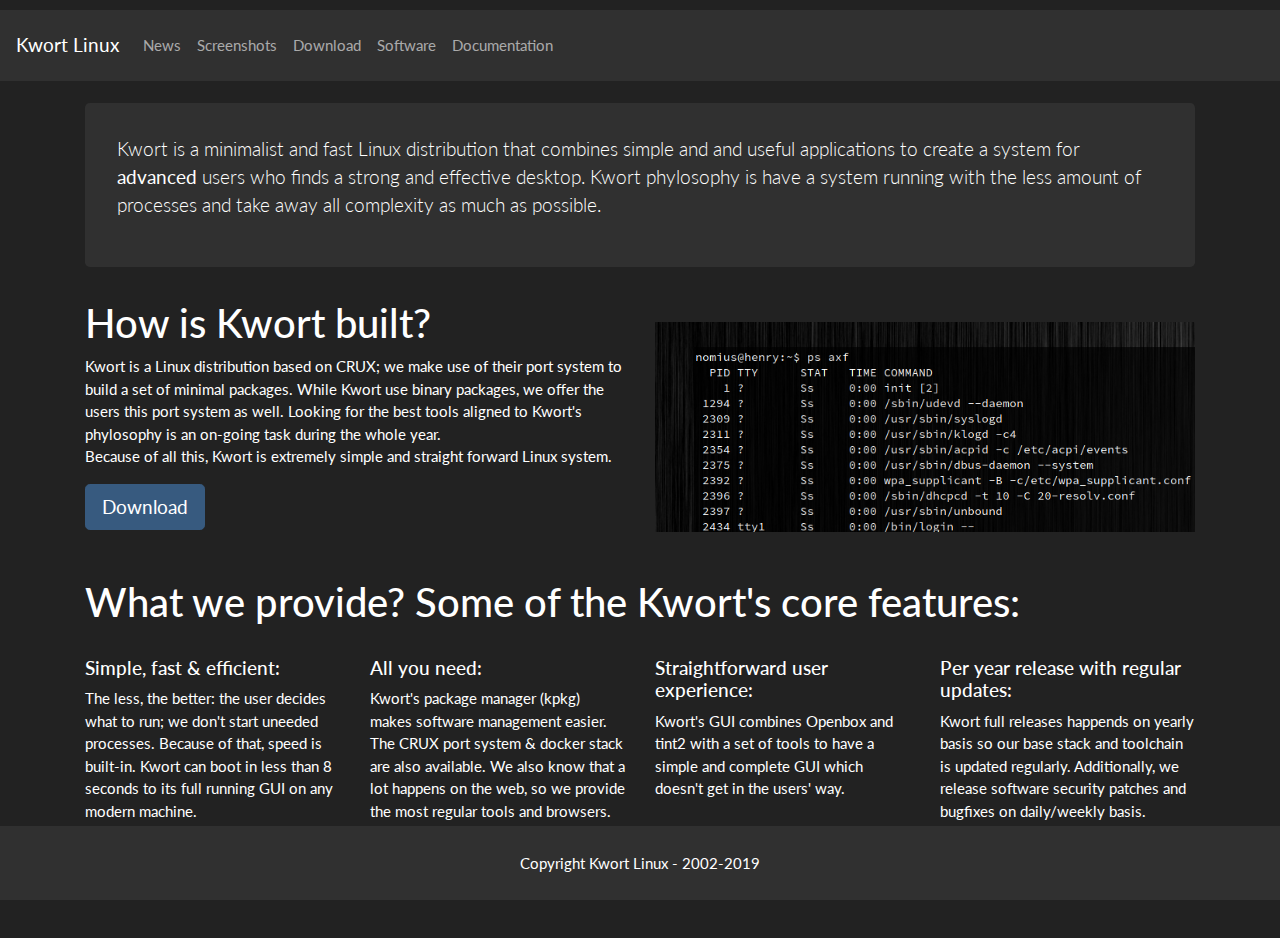
==== index.html @ c8ddcf25 "Typo" ====
<!DOCTYPE html>
<html lang="en">
	<head>
		<meta charset="utf-8">
		<title>Kwort Linux</title>
		<meta name="viewport" content="width=device-width, initial-scale=1">
		<meta http-equiv="X-UA-Compatible" content="IE=edge" />
		<link rel="stylesheet" href="css/bootstrap.css" media="screen">
		<link rel="stylesheet" href="css/custom.min.css">
	</head>
	<body style="display: flex; flex-direction:column;">
		<nav class="navbar navbar-expand-lg navbar-dark bg-dark">
			<a class="navbar-brand" href="index.html">Kwort Linux<span class="sr-only">(current)</span></a>
			<button class="navbar-toggler" type="button" data-toggle="collapse" data-target="#navbarColor02" aria-controls="navbarColor02" aria-expanded="false" aria-label="Toggle navigation">
				<span class="navbar-toggler-icon"></span>
			</button>

			<div class="collapse navbar-collapse" id="navbarColor02">
				<ul class="navbar-nav mr-auto">
					<li class="nav-item">
						<a class="nav-link" href="news.html">News</a>
					</li>
					<li class="nav-item">
						<a class="nav-link" href="screenshots.html">Screenshots</a>
					</li>
					<li class="nav-item">
						<a class="nav-link" href="download.html">Download</a>
					</li>
					<li class="nav-item">
						<a class="nav-link" href="software.html">Software</a>
					</li>
					<li class="nav-item">
						<a class="nav-link" href="documentation.html">Documentation</a>
					</li>
				</ul>
			</div>
		</nav>
		<br>
		<div class="container">

			<div class="jumbotron">
				<p class="lead">Kwort is a minimalist and fast Linux distribution that combines simple and and useful applications to create a system for <b>advanced</b> users who finds a strong and effective desktop. Kwort phylosophy is have a system running with the less amount of processes and take away all complexity as much as possible.</p>
			</div>

			<div class="row" style="margin-bottom: 2rem;">
				<div class="col-lg-6">
					<h2>How is Kwort built?</h2>
					<p>Kwort is a Linux distribution based on CRUX; we make use of their port system to build a set of minimal packages. While Kwort use binary packages, we offer the users this port system as well. Looking for the best tools aligned to Kwort's phylosophy is an on-going task during the whole year.
					<br>Because of all this, Kwort is extremely simple and straight forward Linux system.</p>
					<p><a class="btn btn-primary btn-lg" href="download.html" role="button">Download</a></p>
				</div>
				<div class="col-lg-6">
					<br>
					<img style="height: 210px; width: 100%; display: block;" src="images/terminal.png" alt="Terminal">
				</div>
			</div>

			<h2>What we provide? Some of the Kwort's core features:</h2>
			<br>
			<div class="row" style="margin-bottom: 2rem;">
				<div class="col-lg-3">
					<h5>Simple, fast &amp; efficient:</h5>
					<p>The less, the better: the user decides what to run; we don't start uneeded processes.
					Because of that, speed is built-in. Kwort can boot in less than 8 seconds to its full running GUI on any modern machine.</p>
				</div>
				<div class="col-lg-3">
					<h5>All you need:</h5>
					<p>Kwort's package manager (kpkg) makes software management easier. The CRUX port system &amp; docker stack are also available. We also know that a lot happens on the web, so we provide the most regular tools and browsers.</p>
				</div>
				<div class="col-lg-3">
					<h5>Straightforward user experience:</h5>
					<p>Kwort's GUI combines Openbox and tint2 with a set of tools to have a simple and complete GUI which doesn't get in the users' way.</p>
				</div>
				<div class="col-lg-3">
					<h5>Per year release with regular updates:</h5>
					<p>Kwort full releases happends on yearly basis so our base stack and toolchain is updated regularly. Additionally, we release software security patches and bugfixes on daily/weekly basis.</p>
				</div>
			</div>
		</div>
		<br>
		<br>
		<br>
		<div class="footer bg-dark" style="text-align:center; padding: 1.6rem 1rem; position: fixed; left: 0; bottom: 0; width: 100%;">Copyright Kwort Linux - 2002-2019</div>
		<script src="js/jquery.min.js"></script>
		<script src="js/popper.min.js"></script>
		<script src="js/bootstrap.min.js"></script>
		<script src="js/custom.js"></script>
	</body>
</html>
---- css/custom.min.css ----
body{padding-top:10px}pre{background:#f7f7f9}@media (min-width: 768px){body>.navbar-transparent{box-shadow:none}body>.navbar-transparent .navbar-nav>.open>a{box-shadow:none}}#home,#help{font-size:0.9rem}#home .navbar,#help .navbar{background:#349aed;background:linear-gradient(145deg, #349aed 50%, #34d8ed 100%);transition:box-shadow 200ms ease-in}#home .navbar-transparent,#help .navbar-transparent{background:none !important;box-shadow:none}#home .navbar-brand .nav-link,#help .navbar-brand .nav-link{display:inline-block;margin-right:-30px}#home .navbar-brand img,#help .navbar-brand img{display:inline-block;margin:0 10px;width:30px}#home .nav-link,#help .nav-link{text-transform:uppercase;font-weight:500;color:#fff}#home{padding-top:0px}#home .btn{padding:0.6rem 0.55rem 0.5rem;box-shadow:none;font-size:0.7rem;font-weight:500}.bs-docs-section{margin-top:4em}.bs-docs-section .page-header h1{padding:2rem 0;font-size:3rem}.dropdown-menu.show[aria-labelledby="themes"]{display:flex;width:420px;flex-wrap:wrap}.dropdown-menu.show[aria-labelledby="themes"] .dropdown-item{width:33.333%}.dropdown-menu.show[aria-labelledby="themes"] .dropdown-item:first-child{width:100%}.bs-component{position:relative}.bs-component+.bs-component{margin-top:1rem}.bs-component .card{margin-bottom:1rem}.bs-component .modal{position:relative;top:auto;right:auto;left:auto;bottom:auto;z-index:1;display:block}.bs-component .modal-dialog{width:90%}.bs-component .popover{position:relative;display:inline-block;width:220px;margin:20px}.source-button{display:none;position:absolute;top:0;right:0;z-index:100;font-weight:bold}.source-button:hover{cursor:pointer}.bs-component:hover .source-button{display:block}#source-modal pre{max-height:calc(100vh - 11rem);background-color:rgba(0,0,0,0.7);color:rgba(255,255,255,0.7)}.nav-tabs{margin-bottom:15px}.progress{margin-bottom:10px}#footer{margin:5em 0}#footer li{float:left;margin-right:1.5em;margin-bottom:1.5em}#footer p{clear:left;margin-bottom:0}.splash{padding:12em 0 6em;background:#349aed;background:linear-gradient(145deg, #349aed 50%, #34d8ed 100%);color:#fff;text-align:center}.splash .logo{width:160px}.splash h1{font-size:3em;color:#fff}.splash #social{margin:2em 0 3em}.splash .alert{margin:2em 0;border:none}.splash .sponsor a{color:#fff}.section-tout{padding:6em 0 1em;border-bottom:1px solid rgba(0,0,0,0.05);background-color:#eaf1f1;text-align:center}.section-tout .icon{text-align:center;margin-bottom:1rem}.section-tout .fa{display:inline-block;padding:0.8em;font-size:2rem;background:#349aed;background:linear-gradient(145deg, #3b9cea 50%, #3db8eb 100%);border-radius:50%;color:rgba(0,0,0,0.5)}.section-tout p{margin-bottom:5em}.section-preview{padding:4em 0 4em}.section-preview .preview{margin-bottom:4em;background-color:#eaf1f1}.section-preview .preview img{max-width:100%}.section-preview .preview .image{position:relative}.section-preview .preview .image:before{box-shadow:inset 0 0 0 1px rgba(0,0,0,0.1);position:absolute;top:0;left:0;width:100%;height:100%;content:"";pointer-events:none}.section-preview .preview .options{padding:2em;border:1px solid rgba(0,0,0,0.05);border-top:none;text-align:center}.section-preview .preview .options p{margin-bottom:2em}.section-preview .dropdown-menu{text-align:left}.section-preview .lead{margin-bottom:2em}@media (max-width: 767px){.section-preview .image img{width:100%}}.sponsor img{max-width:100%}.sponsor #carbonads{max-width:240px;margin:0 auto}.sponsor .carbon-text{display:block;margin-top:1em;font-size:12px}.sponsor .carbon-poweredby{float:right;margin-top:1em;font-size:10px}@media (max-width: 767px){.splash{padding-top:8em}.splash .logo{width:100px}.splash h1{font-size:2em}#banner{margin-bottom:2em;text-align:center}}
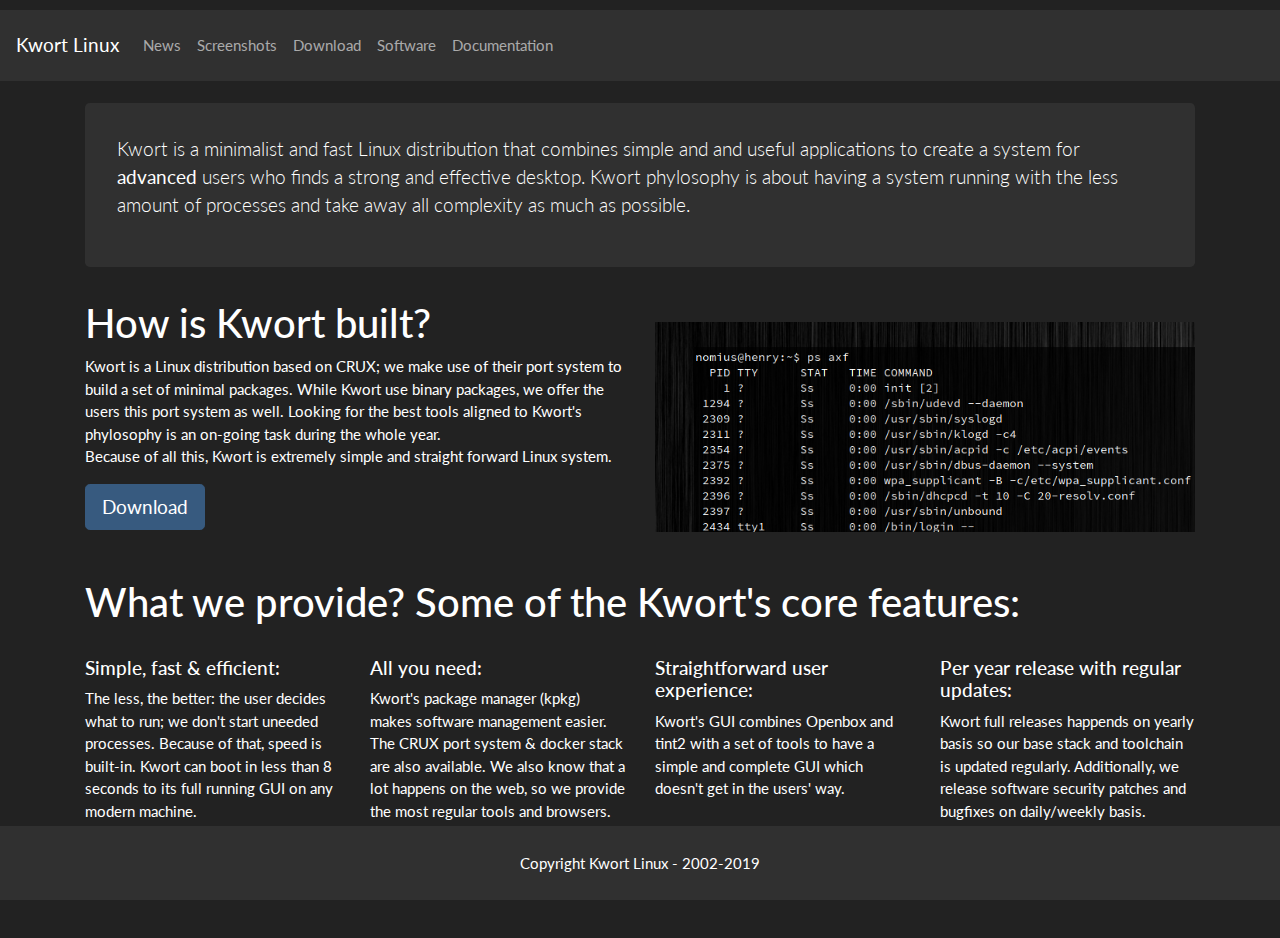
==== commit e542704c: "Update index.html" ====
--- a/index.html
+++ b/index.html
@@ -39,7 +39,7 @@
 		<div class="container">
 
 			<div class="jumbotron">
-				<p class="lead">Kwort is a minimalist and fast Linux distribution that combines simple and and useful applications to create a system for <b>advanced</b> users who finds a strong and effective desktop. Kwort phylosophy is have a system running with the less amount of processes and take away all complexity as much as possible.</p>
+				<p class="lead">Kwort is a minimalist and fast Linux distribution that combines simple and and useful applications to create a system for <b>advanced</b> users who finds a strong and effective desktop. Kwort phylosophy is about having a system running with the less amount of processes and take away all complexity as much as possible.</p>
 			</div>
 
 			<div class="row" style="margin-bottom: 2rem;">
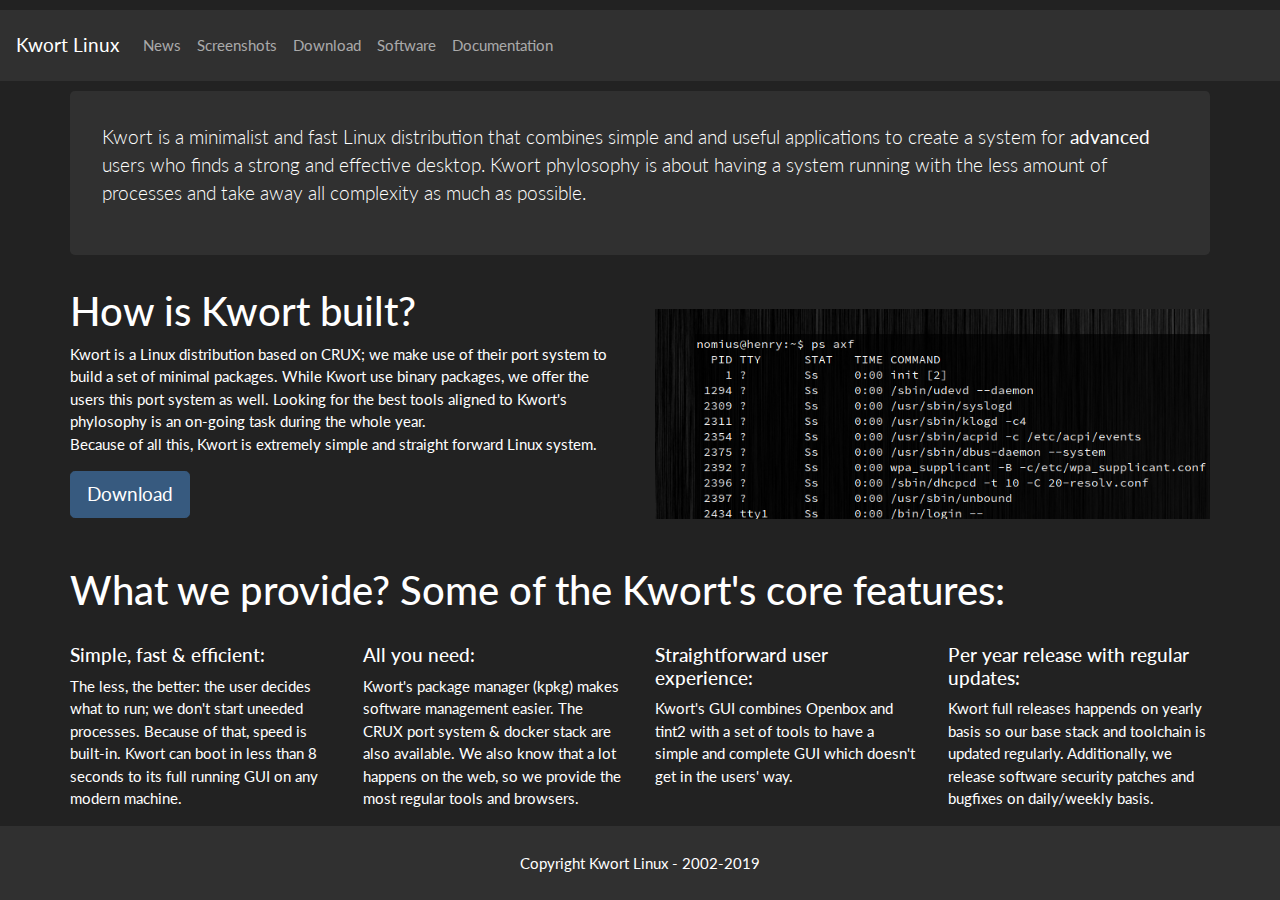
==== commit b4cc3c75: "Fixed container padding" ====
--- a/index.html
+++ b/index.html
@@ -35,8 +35,7 @@
 				</ul>
 			</div>
 		</nav>
-		<br>
-		<div class="container">
+		<div class="container" style="padding: 10px 0px 40px 0px">
 
 			<div class="jumbotron">
 				<p class="lead">Kwort is a minimalist and fast Linux distribution that combines simple and and useful applications to create a system for <b>advanced</b> users who finds a strong and effective desktop. Kwort phylosophy is about having a system running with the less amount of processes and take away all complexity as much as possible.</p>
@@ -77,9 +76,6 @@
 				</div>
 			</div>
 		</div>
-		<br>
-		<br>
-		<br>
 		<div class="footer bg-dark" style="text-align:center; padding: 1.6rem 1rem; position: fixed; left: 0; bottom: 0; width: 100%;">Copyright Kwort Linux - 2002-2019</div>
 		<script src="js/jquery.min.js"></script>
 		<script src="js/popper.min.js"></script>
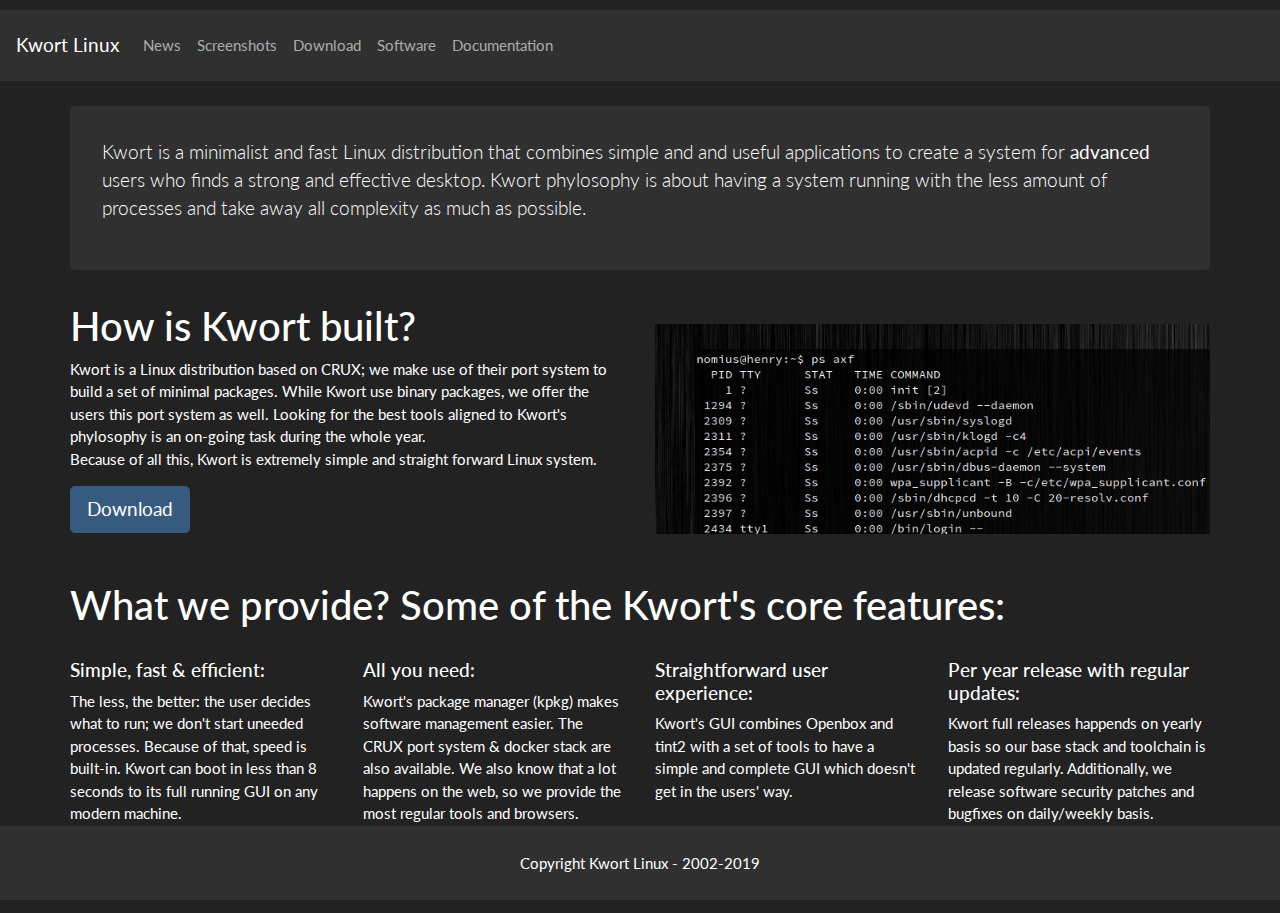
==== commit 3c9691be: "Added more top padding to the container" ====
--- a/index.html
+++ b/index.html
@@ -35,7 +35,7 @@
 				</ul>
 			</div>
 		</nav>
-		<div class="container" style="padding: 10px 0px 40px 0px">
+		<div class="container" style="padding: 25px 0px 40px 0px">
 
 			<div class="jumbotron">
 				<p class="lead">Kwort is a minimalist and fast Linux distribution that combines simple and and useful applications to create a system for <b>advanced</b> users who finds a strong and effective desktop. Kwort phylosophy is about having a system running with the less amount of processes and take away all complexity as much as possible.</p>
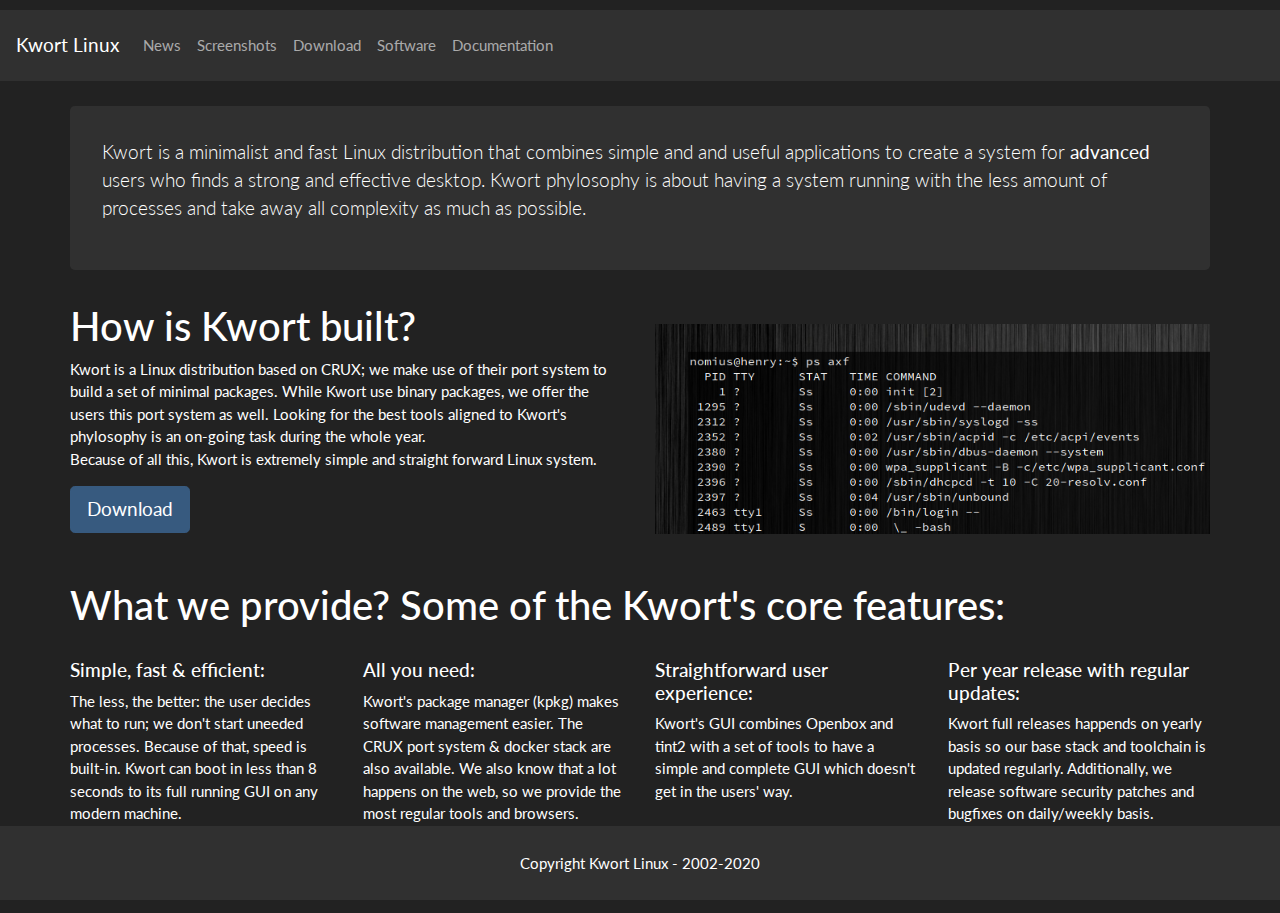
==== commit 231076f8: "Updated copyright" ====
--- a/index.html
+++ b/index.html
@@ -76,7 +76,7 @@
 				</div>
 			</div>
 		</div>
-		<div class="footer bg-dark" style="text-align:center; padding: 1.6rem 1rem; position: fixed; left: 0; bottom: 0; width: 100%;">Copyright Kwort Linux - 2002-2019</div>
+		<div class="footer bg-dark" style="text-align:center; padding: 1.6rem 1rem; position: fixed; left: 0; bottom: 0; width: 100%;">Copyright Kwort Linux - 2002-2020</div>
 		<script src="js/jquery.min.js"></script>
 		<script src="js/popper.min.js"></script>
 		<script src="js/bootstrap.min.js"></script>
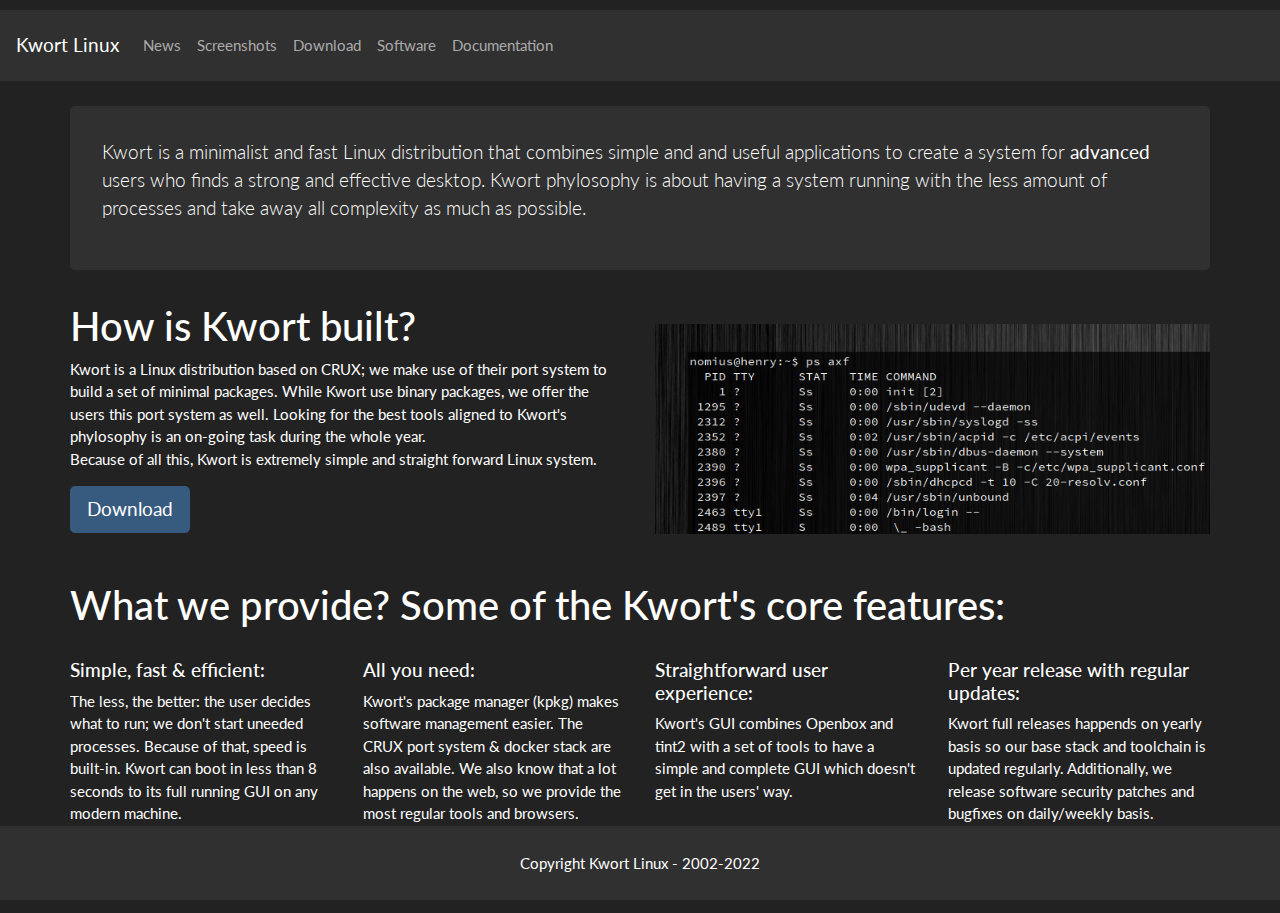
==== commit 07d8ea47: "Updated copyright" ====
--- a/index.html
+++ b/index.html
@@ -9,32 +9,9 @@
 		<link rel="stylesheet" href="css/custom.min.css">
 	</head>
 	<body style="display: flex; flex-direction:column;">
-		<nav class="navbar navbar-expand-lg navbar-dark bg-dark">
-			<a class="navbar-brand" href="index.html">Kwort Linux<span class="sr-only">(current)</span></a>
-			<button class="navbar-toggler" type="button" data-toggle="collapse" data-target="#navbarColor02" aria-controls="navbarColor02" aria-expanded="false" aria-label="Toggle navigation">
-				<span class="navbar-toggler-icon"></span>
-			</button>
 
-			<div class="collapse navbar-collapse" id="navbarColor02">
-				<ul class="navbar-nav mr-auto">
-					<li class="nav-item">
-						<a class="nav-link" href="news.html">News</a>
-					</li>
-					<li class="nav-item">
-						<a class="nav-link" href="screenshots.html">Screenshots</a>
-					</li>
-					<li class="nav-item">
-						<a class="nav-link" href="download.html">Download</a>
-					</li>
-					<li class="nav-item">
-						<a class="nav-link" href="software.html">Software</a>
-					</li>
-					<li class="nav-item">
-						<a class="nav-link" href="documentation.html">Documentation</a>
-					</li>
-				</ul>
-			</div>
-		</nav>
+		<div id="nav-placeholder"></div>
+
 		<div class="container" style="padding: 25px 0px 40px 0px">
 
 			<div class="jumbotron">
@@ -76,10 +53,11 @@
 				</div>
 			</div>
 		</div>
-		<div class="footer bg-dark" style="text-align:center; padding: 1.6rem 1rem; position: fixed; left: 0; bottom: 0; width: 100%;">Copyright Kwort Linux - 2002-2020</div>
+		<div class="footer bg-dark" style="text-align:center; padding: 1.6rem 1rem; position: fixed; left: 0; bottom: 0; width: 100%;">Copyright Kwort Linux - 2002-2022</div>
 		<script src="js/jquery.min.js"></script>
 		<script src="js/popper.min.js"></script>
 		<script src="js/bootstrap.min.js"></script>
 		<script src="js/custom.js"></script>
+		<script src="js/navbar.js"></script>
 	</body>
 </html>
--- a/css/custom.min.css
+++ b/css/custom.min.css
@@ -1 +1,67 @@
-body{padding-top:10px}pre{background:#f7f7f9}@media (min-width: 768px){body>.navbar-transparent{box-shadow:none}body>.navbar-transparent .navbar-nav>.open>a{box-shadow:none}}#home,#help{font-size:0.9rem}#home .navbar,#help .navbar{background:#349aed;background:linear-gradient(145deg, #349aed 50%, #34d8ed 100%);transition:box-shadow 200ms ease-in}#home .navbar-transparent,#help .navbar-transparent{background:none !important;box-shadow:none}#home .navbar-brand .nav-link,#help .navbar-brand .nav-link{display:inline-block;margin-right:-30px}#home .navbar-brand img,#help .navbar-brand img{display:inline-block;margin:0 10px;width:30px}#home .nav-link,#help .nav-link{text-transform:uppercase;font-weight:500;color:#fff}#home{padding-top:0px}#home .btn{padding:0.6rem 0.55rem 0.5rem;box-shadow:none;font-size:0.7rem;font-weight:500}.bs-docs-section{margin-top:4em}.bs-docs-section .page-header h1{padding:2rem 0;font-size:3rem}.dropdown-menu.show[aria-labelledby="themes"]{display:flex;width:420px;flex-wrap:wrap}.dropdown-menu.show[aria-labelledby="themes"] .dropdown-item{width:33.333%}.dropdown-menu.show[aria-labelledby="themes"] .dropdown-item:first-child{width:100%}.bs-component{position:relative}.bs-component+.bs-component{margin-top:1rem}.bs-component .card{margin-bottom:1rem}.bs-component .modal{position:relative;top:auto;right:auto;left:auto;bottom:auto;z-index:1;display:block}.bs-component .modal-dialog{width:90%}.bs-component .popover{position:relative;display:inline-block;width:220px;margin:20px}.source-button{display:none;position:absolute;top:0;right:0;z-index:100;font-weight:bold}.source-button:hover{cursor:pointer}.bs-component:hover .source-button{display:block}#source-modal pre{max-height:calc(100vh - 11rem);background-color:rgba(0,0,0,0.7);color:rgba(255,255,255,0.7)}.nav-tabs{margin-bottom:15px}.progress{margin-bottom:10px}#footer{margin:5em 0}#footer li{float:left;margin-right:1.5em;margin-bottom:1.5em}#footer p{clear:left;margin-bottom:0}.splash{padding:12em 0 6em;background:#349aed;background:linear-gradient(145deg, #349aed 50%, #34d8ed 100%);color:#fff;text-align:center}.splash .logo{width:160px}.splash h1{font-size:3em;color:#fff}.splash #social{margin:2em 0 3em}.splash .alert{margin:2em 0;border:none}.splash .sponsor a{color:#fff}.section-tout{padding:6em 0 1em;border-bottom:1px solid rgba(0,0,0,0.05);background-color:#eaf1f1;text-align:center}.section-tout .icon{text-align:center;margin-bottom:1rem}.section-tout .fa{display:inline-block;padding:0.8em;font-size:2rem;background:#349aed;background:linear-gradient(145deg, #3b9cea 50%, #3db8eb 100%);border-radius:50%;color:rgba(0,0,0,0.5)}.section-tout p{margin-bottom:5em}.section-preview{padding:4em 0 4em}.section-preview .preview{margin-bottom:4em;background-color:#eaf1f1}.section-preview .preview img{max-width:100%}.section-preview .preview .image{position:relative}.section-preview .preview .image:before{box-shadow:inset 0 0 0 1px rgba(0,0,0,0.1);position:absolute;top:0;left:0;width:100%;height:100%;content:"";pointer-events:none}.section-preview .preview .options{padding:2em;border:1px solid rgba(0,0,0,0.05);border-top:none;text-align:center}.section-preview .preview .options p{margin-bottom:2em}.section-preview .dropdown-menu{text-align:left}.section-preview .lead{margin-bottom:2em}@media (max-width: 767px){.section-preview .image img{width:100%}}.sponsor img{max-width:100%}.sponsor #carbonads{max-width:240px;margin:0 auto}.sponsor .carbon-text{display:block;margin-top:1em;font-size:12px}.sponsor .carbon-poweredby{float:right;margin-top:1em;font-size:10px}@media (max-width: 767px){.splash{padding-top:8em}.splash .logo{width:100px}.splash h1{font-size:2em}#banner{margin-bottom:2em;text-align:center}}
+body{padding-top:10px}pre{background:#222;color:#e83e8c}@media (min-width: 768px){body>.navbar-transparent{box-shadow:none}body>.navbar-transparent .navbar-nav>.open>a{box-shadow:none}}#home,#help{font-size:0.9rem}#home .navbar,#help .navbar{background:#349aed;background:linear-gradient(145deg, #349aed 50%, #34d8ed 100%);transition:box-shadow 200ms ease-in}#home .navbar-transparent,#help .navbar-transparent{background:none !important;box-shadow:none}#home .navbar-brand .nav-link,#help .navbar-brand .nav-link{display:inline-block;margin-right:-30px}#home .navbar-brand img,#help .navbar-brand img{display:inline-block;margin:0 10px;width:30px}#home .nav-link,#help .nav-link{text-transform:uppercase;font-weight:500;color:#fff}#home{padding-top:0px}#home .btn{padding:0.6rem 0.55rem 0.5rem;box-shadow:none;font-size:0.7rem;font-weight:500}.bs-docs-section{margin-top:4em}.bs-docs-section .page-header h1{padding:2rem 0;font-size:3rem}.dropdown-menu.show[aria-labelledby="themes"]{display:flex;width:420px;flex-wrap:wrap}.dropdown-menu.show[aria-labelledby="themes"] .dropdown-item{width:33.333%}.dropdown-menu.show[aria-labelledby="themes"] .dropdown-item:first-child{width:100%}.bs-component{position:relative}.bs-component+.bs-component{margin-top:1rem}.bs-component .card{margin-bottom:1rem}.bs-component .modal{position:relative;top:auto;right:auto;left:auto;bottom:auto;z-index:1;display:block}.bs-component .modal-dialog{width:90%}.bs-component .popover{position:relative;display:inline-block;width:220px;margin:20px}.source-button{display:none;position:absolute;top:0;right:0;z-index:100;font-weight:bold}.source-button:hover{cursor:pointer}.bs-component:hover .source-button{display:block}#source-modal pre{max-height:calc(100vh - 11rem);background-color:rgba(0,0,0,0.7);color:rgba(255,255,255,0.7)}.nav-tabs{margin-bottom:15px}.progress{margin-bottom:10px}#footer{margin:5em 0}#footer li{float:left;margin-right:1.5em;margin-bottom:1.5em}#footer p{clear:left;margin-bottom:0}.splash{padding:12em 0 6em;background:#349aed;background:linear-gradient(145deg, #349aed 50%, #34d8ed 100%);color:#fff;text-align:center}.splash .logo{width:160px}.splash h1{font-size:3em;color:#fff}.splash #social{margin:2em 0 3em}.splash .alert{margin:2em 0;border:none}.splash .sponsor a{color:#fff}.section-tout{padding:6em 0 1em;border-bottom:1px solid rgba(0,0,0,0.05);background-color:#eaf1f1;text-align:center}.section-tout .icon{text-align:center;margin-bottom:1rem}.section-tout .fa{display:inline-block;padding:0.8em;font-size:2rem;background:#349aed;background:linear-gradient(145deg, #3b9cea 50%, #3db8eb 100%);border-radius:50%;color:rgba(0,0,0,0.5)}.section-tout p{margin-bottom:5em}.section-preview{padding:4em 0 4em}.section-preview .preview{margin-bottom:4em;background-color:#eaf1f1}.section-preview .preview img{max-width:100%}.section-preview .preview .image{position:relative}.section-preview .preview .image:before{box-shadow:inset 0 0 0 1px rgba(0,0,0,0.1);position:absolute;top:0;left:0;width:100%;height:100%;content:"";pointer-events:none}.section-preview .preview .options{padding:2em;border:1px solid rgba(0,0,0,0.05);border-top:none;text-align:center}.section-preview .preview .options p{margin-bottom:2em}.section-preview .dropdown-menu{text-align:left}.section-preview .lead{margin-bottom:2em}@media (max-width: 767px){.section-preview .image img{width:100%}}.sponsor img{max-width:100%}.sponsor #carbonads{max-width:240px;margin:0 auto}.sponsor .carbon-text{display:block;margin-top:1em;font-size:12px}.sponsor .carbon-poweredby{float:right;margin-top:1em;font-size:10px}@media (max-width: 767px){.splash{padding-top:8em}.splash .logo{width:100px}.splash h1{font-size:2em}#banner{margin-bottom:2em;text-align:center}}
+
+table, th, td{
+	border: 1px solid gray;
+	padding: 10px;
+}
+
+.loader,
+.loader:before,
+.loader:after {
+	background: #ffffff;
+	-webkit-animation: load1 1s infinite ease-in-out;
+	animation: load1 1s infinite ease-in-out;
+	width: 1em;
+	height: 4em;
+}
+.loader {
+	color: #ffffff;
+	text-indent: -9999em;
+	margin: 88px auto;
+	position: relative;
+	font-size: 11px;
+	-webkit-transform: translateZ(0);
+	-ms-transform: translateZ(0);
+	transform: translateZ(0);
+	-webkit-animation-delay: -0.16s;
+	animation-delay: -0.16s;
+}
+.loader:before,
+.loader:after {
+	position: absolute;
+	top: 0;
+	content: '';
+}
+.loader:before {
+	left: -1.5em;
+	-webkit-animation-delay: -0.32s;
+	animation-delay: -0.32s;
+}
+.loader:after {
+	left: 1.5em;
+}
+@-webkit-keyframes load1 {
+	0%,
+	80%,
+	100% {
+		box-shadow: 0 0;
+		height: 4em;
+	}
+	40% {
+		box-shadow: 0 -2em;
+		height: 5em;
+	}
+}
+@keyframes load1 {
+	0%,
+	80%,
+	100% {
+		box-shadow: 0 0;
+		height: 4em;
+	}
+	40% {
+		box-shadow: 0 -2em;
+		height: 5em;
+	}
+}
+
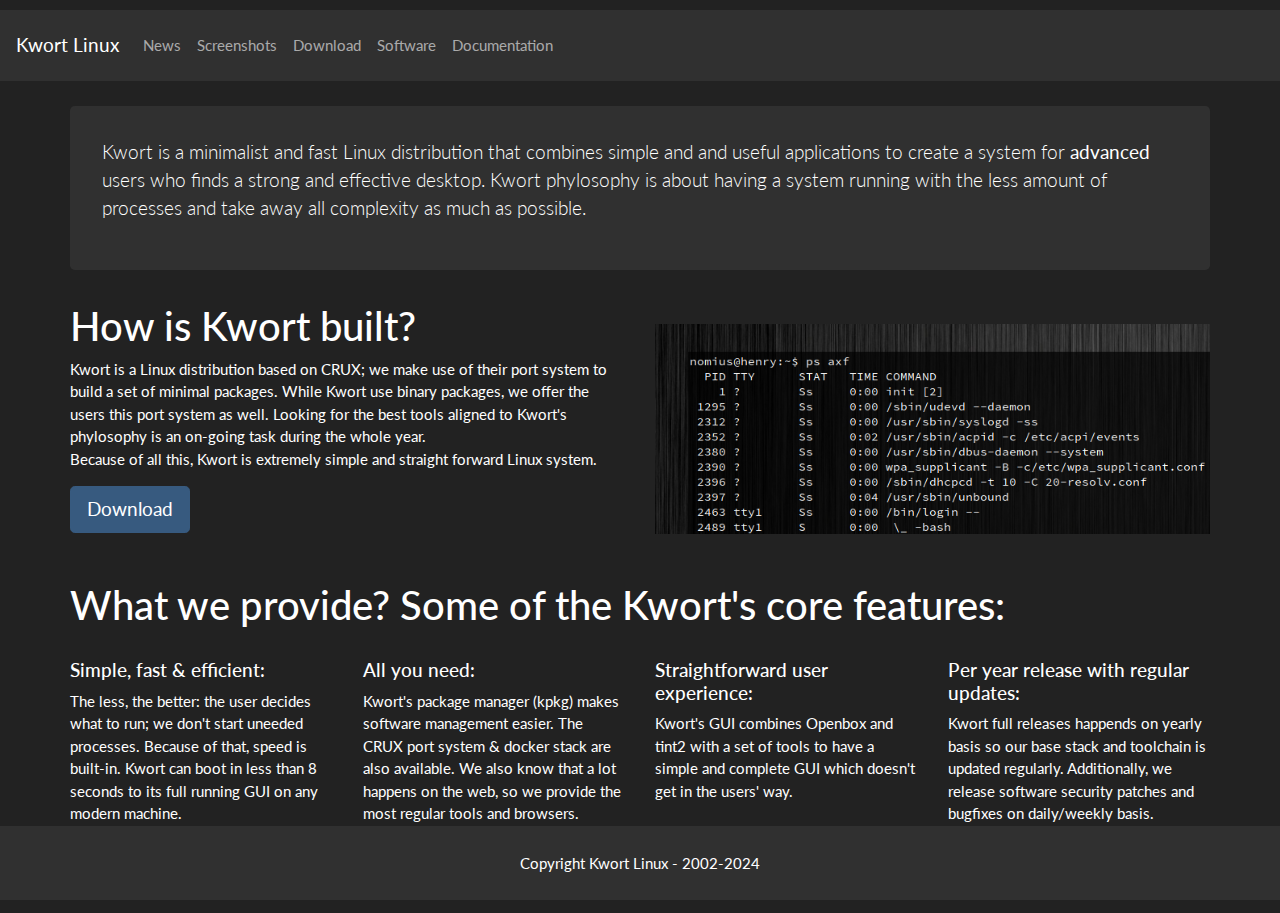
==== commit ed103128: "Updated copyright" ====
--- a/index.html
+++ b/index.html
@@ -53,7 +53,7 @@
 				</div>
 			</div>
 		</div>
-		<div class="footer bg-dark" style="text-align:center; padding: 1.6rem 1rem; position: fixed; left: 0; bottom: 0; width: 100%;">Copyright Kwort Linux - 2002-2022</div>
+		<div class="footer bg-dark" style="text-align:center; padding: 1.6rem 1rem; position: fixed; left: 0; bottom: 0; width: 100%;">Copyright Kwort Linux - 2002-2024</div>
 		<script src="js/jquery.min.js"></script>
 		<script src="js/popper.min.js"></script>
 		<script src="js/bootstrap.min.js"></script>
